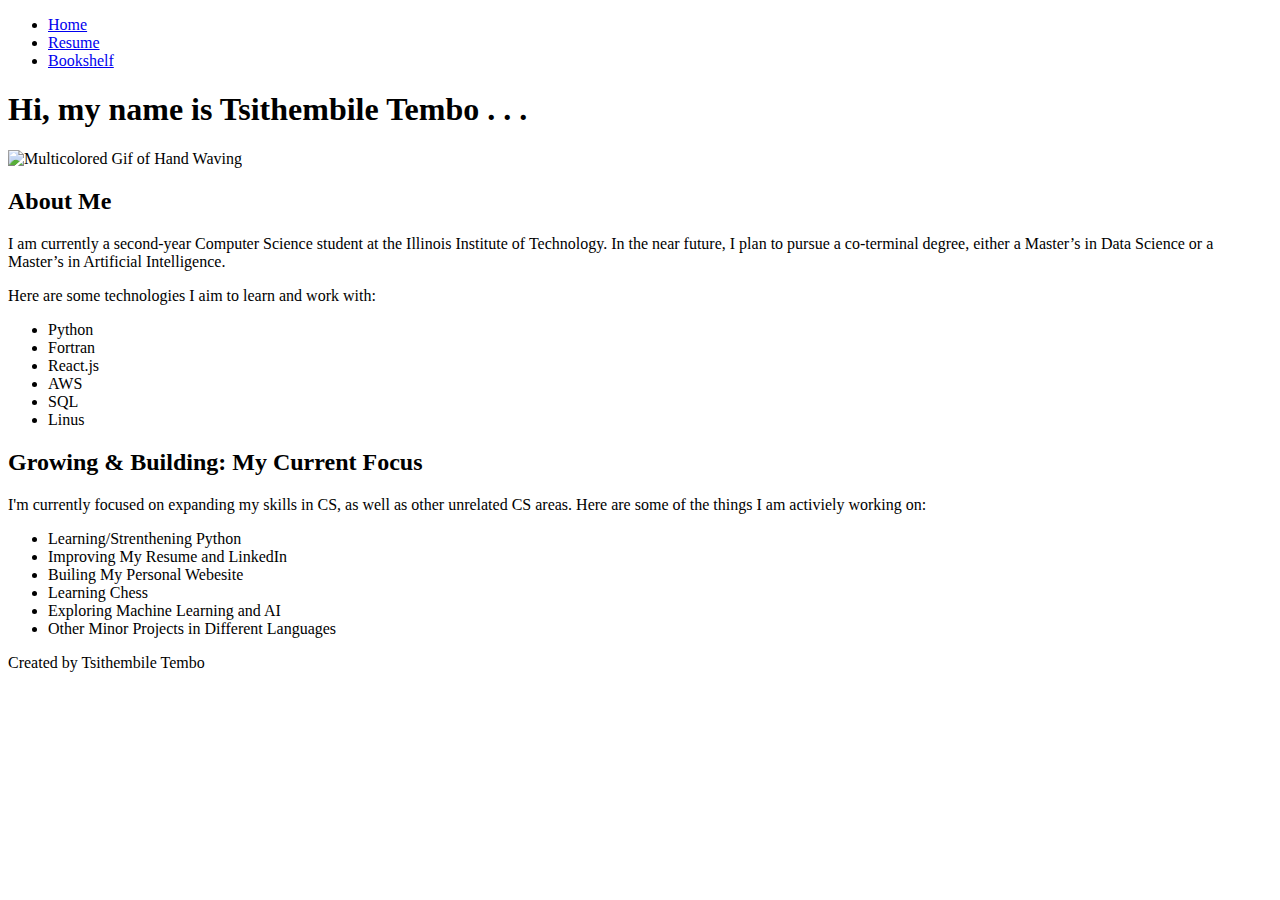
==== index.html @ 8646736e "copied code from project one" ====
<!DOCTYPE html> 
<html lang="en"> 
  <head>
    <title>Home</title>
    <meta charset="utf-8">
  </head>

  <body>
    <header>
      <nav>
        <ul>
          <li><a href="index.html">Home</a></li>
          <li><a href="myresume.html">Resume</a></li>
          <li><a href="mybookshelf.html">Bookshelf</a></li>
        </ul>
      </nav>
    </header>
    <main> 
      <h1>Hi, my name is Tsithembile Tembo . . . </h1> 
      <img src="images/wave.gif" alt="Multicolored Gif of Hand Waving">
      <section>
        <h2>About Me</h2>
        <div> 
          <p>I am currently a second-year Computer Science student at the Illinois Institute of Technology. In the near future, I plan to pursue a co-terminal degree, either a Master’s in Data Science or a Master’s in Artificial Intelligence.</p>
          <p>Here are some technologies I aim to learn and work with:</p>
          <ul>
            <li>Python</li>
            <li>Fortran</li>
            <li>React.js</li>
            <li>AWS</li>
            <li>SQL</li>
            <li>Linus</li>
          </ul>
        </div>
      </section>
      <section>
        <h2>Growing & Building: My Current Focus</h2>
        <div>
          <p>I'm currently focused on expanding my skills in CS, as well as other unrelated CS areas. Here are some of the things I am activiely working on:</p>
          <ul>
            <li>Learning/Strenthening Python</li>
            <li>Improving My Resume and LinkedIn</li>
            <li>Builing My Personal Webesite</li>
            <li>Learning Chess</li>
            <li>Exploring Machine Learning and AI</li>
            <li>Other Minor Projects in Different Languages</li>
          </ul>
        </div>
      </section>
    </main>
    <footer>
      <p>Created by Tsithembile Tembo</p>
    </footer>
  </body>
</html>
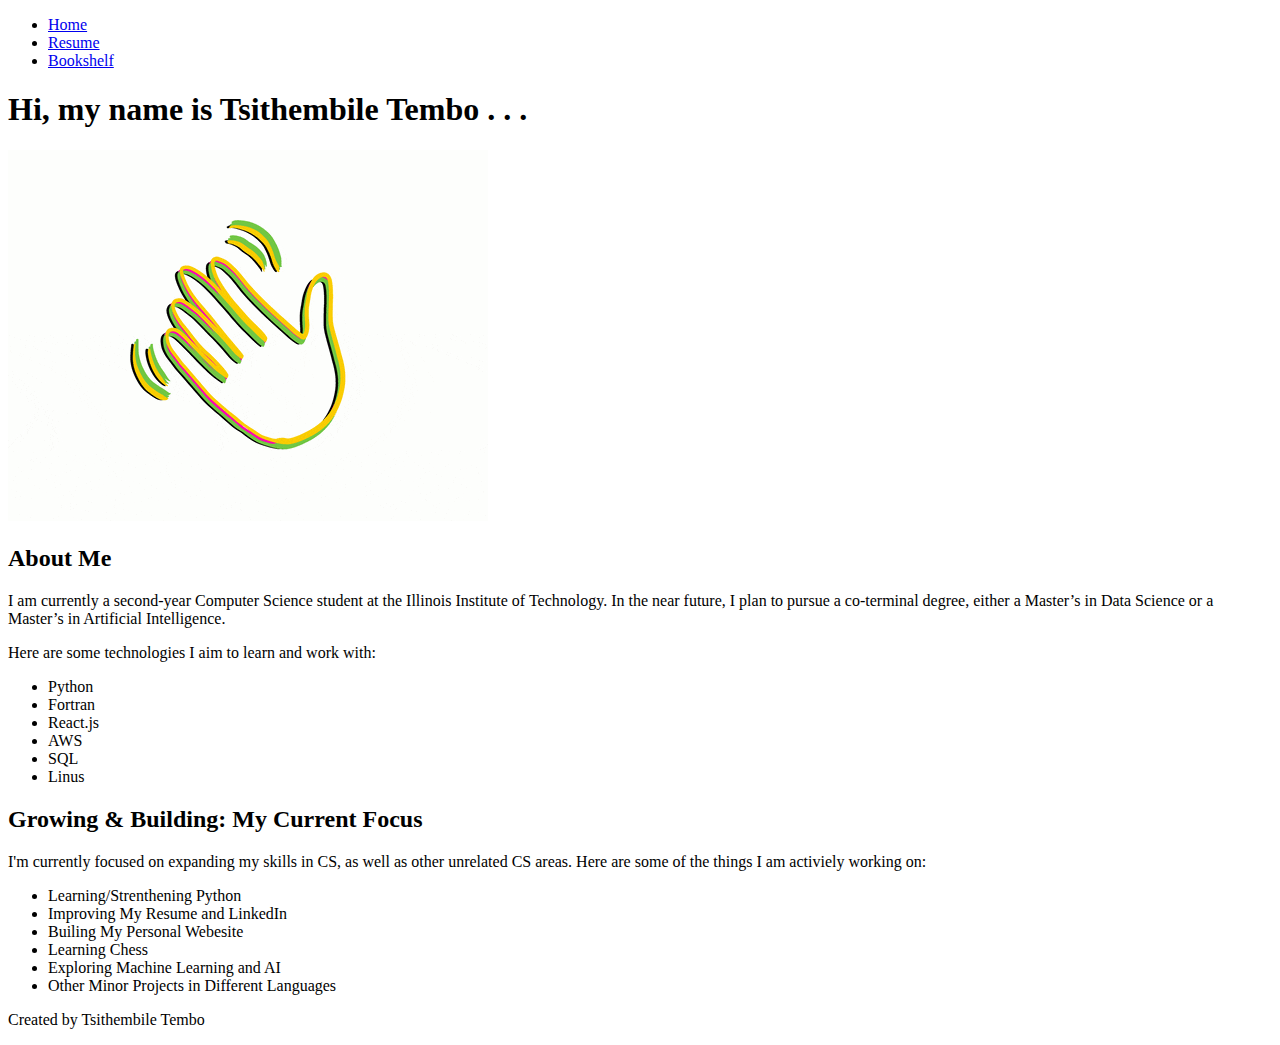
==== commit 7662956b: "css some changes" ====
--- a/index.html
+++ b/index.html
@@ -3,6 +3,8 @@
   <head>
     <title>Home</title>
     <meta charset="utf-8">
+    <link rel="stylesheet" href="reset.css">
+    <link rel="stylesheet" href="styles.css">
   </head>
 
   <body>
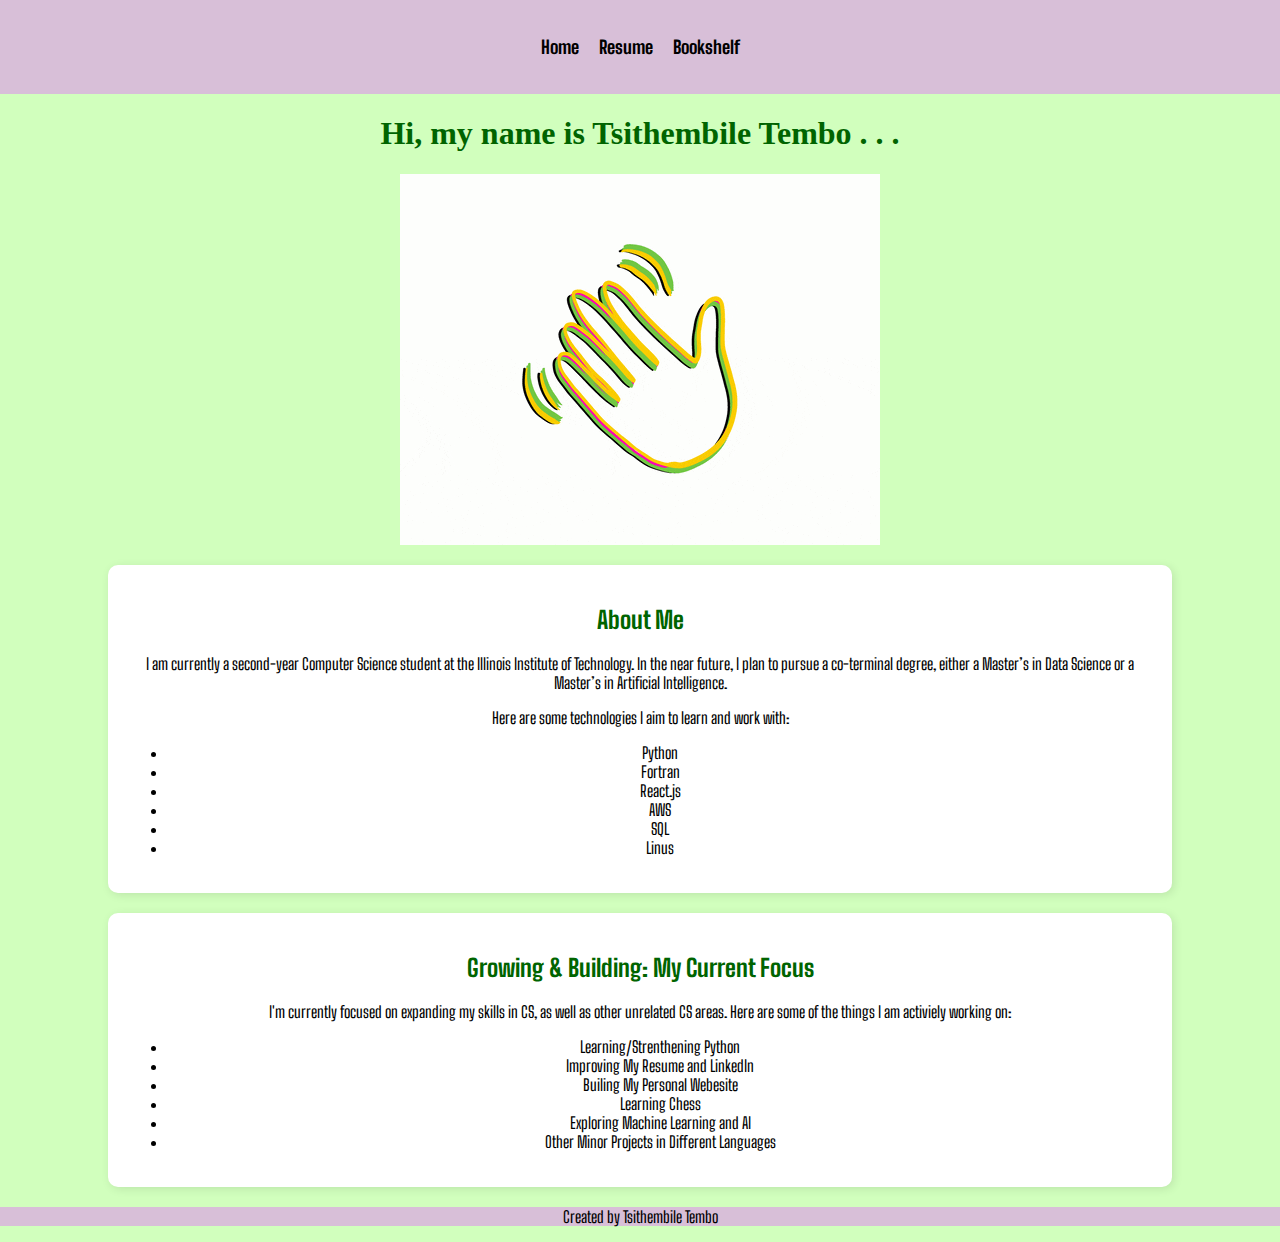
==== commit 16fe6ef5: "css changed multiple times" ====
--- a/index.html
+++ b/index.html
@@ -3,8 +3,8 @@
   <head>
     <title>Home</title>
     <meta charset="utf-8">
-    <link rel="stylesheet" href="reset.css">
-    <link rel="stylesheet" href="styles.css">
+    <link rel="stylesheet" href="css/reset.css">
+    <link rel="stylesheet" href="css/styles.css">
   </head>
 
   <body>
@@ -18,8 +18,8 @@
       </nav>
     </header>
     <main> 
-      <h1>Hi, my name is Tsithembile Tembo . . . </h1> 
-      <img src="images/wave.gif" alt="Multicolored Gif of Hand Waving">
+      <h1 class="greeting-index">Hi, my name is Tsithembile Tembo . . . </h1> 
+      <img src="images/wave.gif" alt="Multicolored Gif of Hand Waving" class="hi-img">
       <section>
         <h2>About Me</h2>
         <div> 
--- a/css/styles.css
+++ b/css/styles.css
@@ -0,0 +1,105 @@
+/* imported google font */
+
+@import url('https://fonts.googleapis.com/css2?family=Big+Shoulders:opsz,wght@10..72,100..900&display=swap');
+
+body {
+  font-family: 'Big Shoulders', cursive, sans-serif;
+  background-color: #D1FFBD;
+  color: black;
+  margin: 0;
+  padding: 0;
+}
+
+/* deals with header of page */
+
+header {
+  background-color: #D8BFD8;
+  padding: 20px;
+  text-align: center;
+}
+
+/* deals with navigation styling */
+nav ul { 
+  list-style: none; 
+  padding: 0; 
+  display: flex;
+  justify-content: center;
+  gap: 20px;
+}
+
+nav ul li{
+  display: inline-block;
+}
+
+nav ul li a {
+  color: black;
+  text-decoration: none;
+  font-size: 18px;
+  font-weight: bold;
+}
+
+nav ul li a:hover { 
+  text-decoration: underline;
+}
+
+/* deals with the headings */
+
+.greeting-index {
+  text-align: center;
+  font-family: cursive;
+}
+
+h1,h2, h3, h4 {
+  text-align: center;
+  color: darkgreen;
+}
+
+/* deals with sections of each page */
+
+section {
+  background-color: white;
+  padding: 20px;
+  border-radius: 10px;
+  box-shadow: 2px 2px 10px rgba(0, 0, 0, 0.1); 
+  text-align: center;
+  margin: 20px auto;
+  max-width: 80%;
+}
+
+/* deals with images in each page */
+
+.hi-img {
+  display: block;
+  margin: 0 auto;
+  max-width: 100%;
+  height: auto;
+}
+
+.banner-img {
+  display: block;
+  margin: 0 auto;
+  max-width: 100%;
+  height: auto;
+}
+
+/* deals with contact info on resume page */
+
+.resume-info {
+  text-align: center;
+  list-style: none;
+}
+
+/* deals with the stuff in the footer */
+
+footer { 
+  background-color: #D8BFD8;
+  text-align: center;
+}
+
+footer img {
+  width: 50px;
+  height: auto;
+  margin: 10px;
+}
+
+
